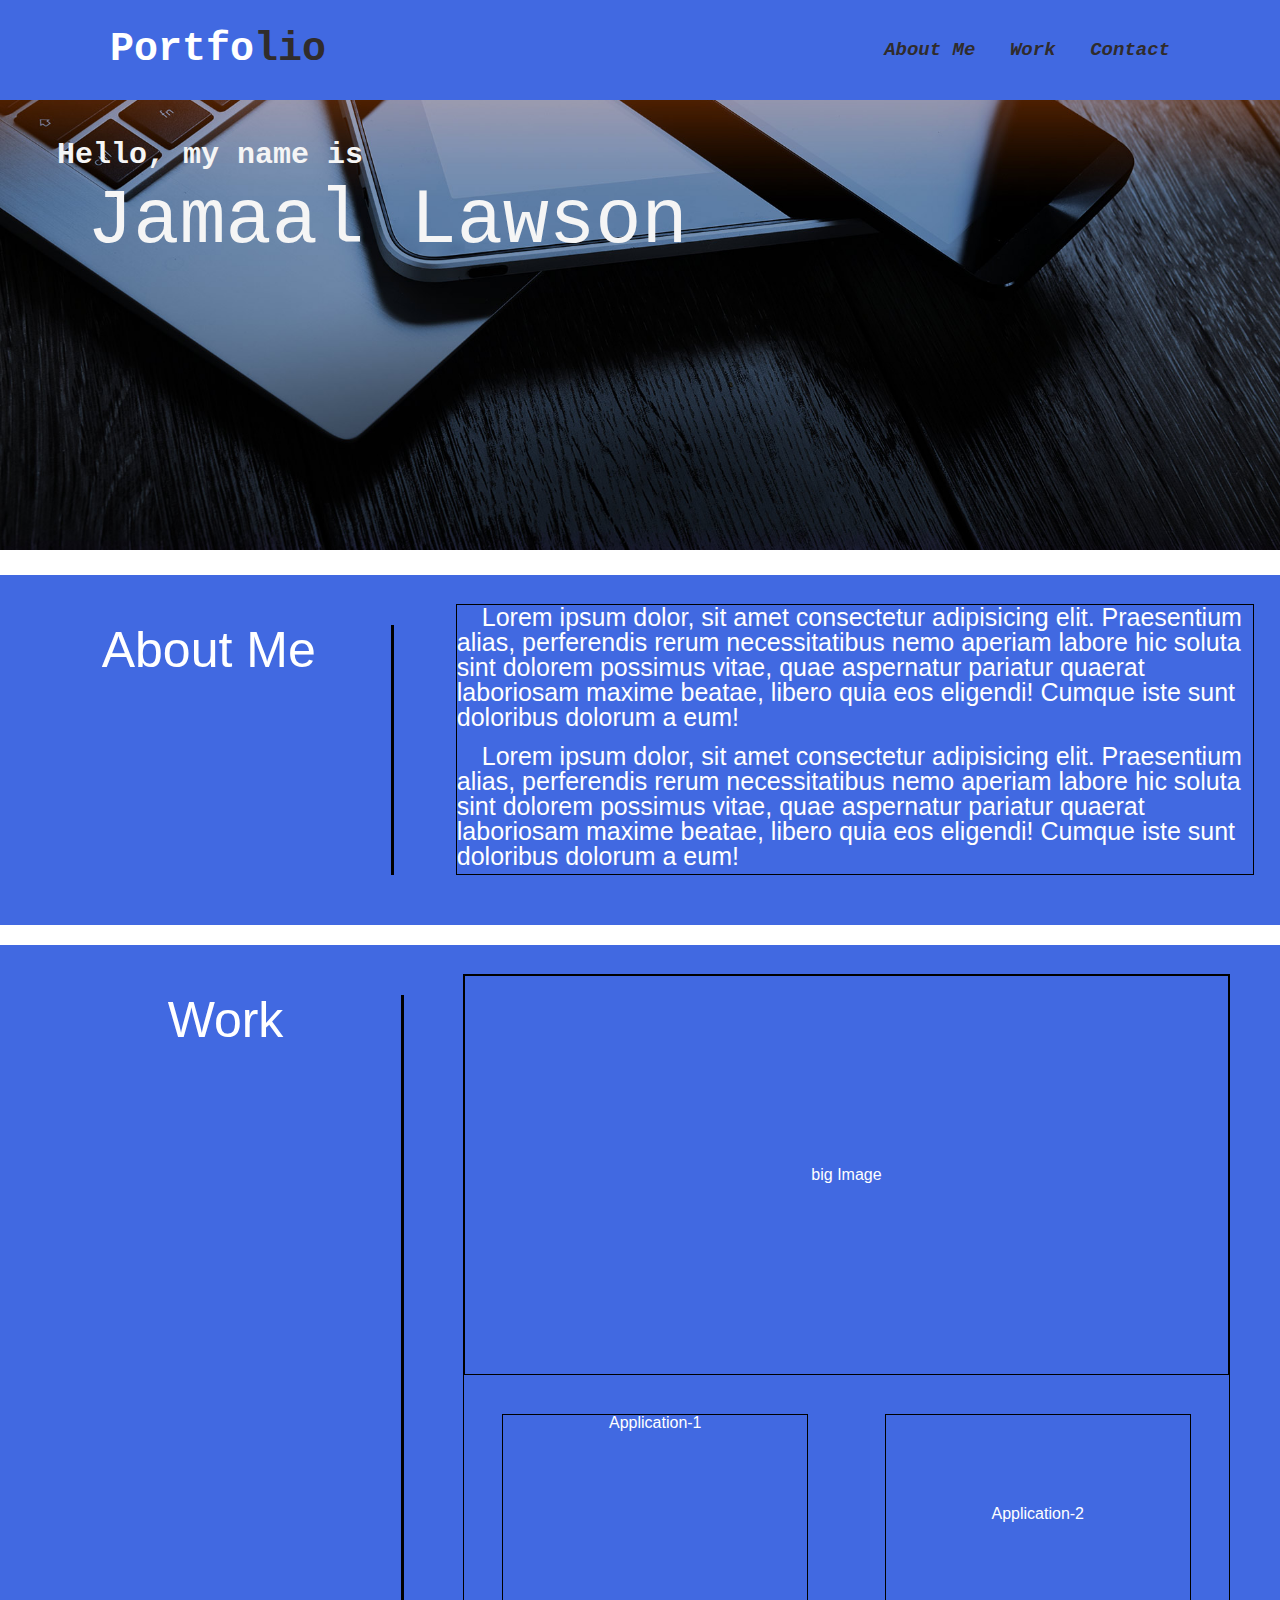
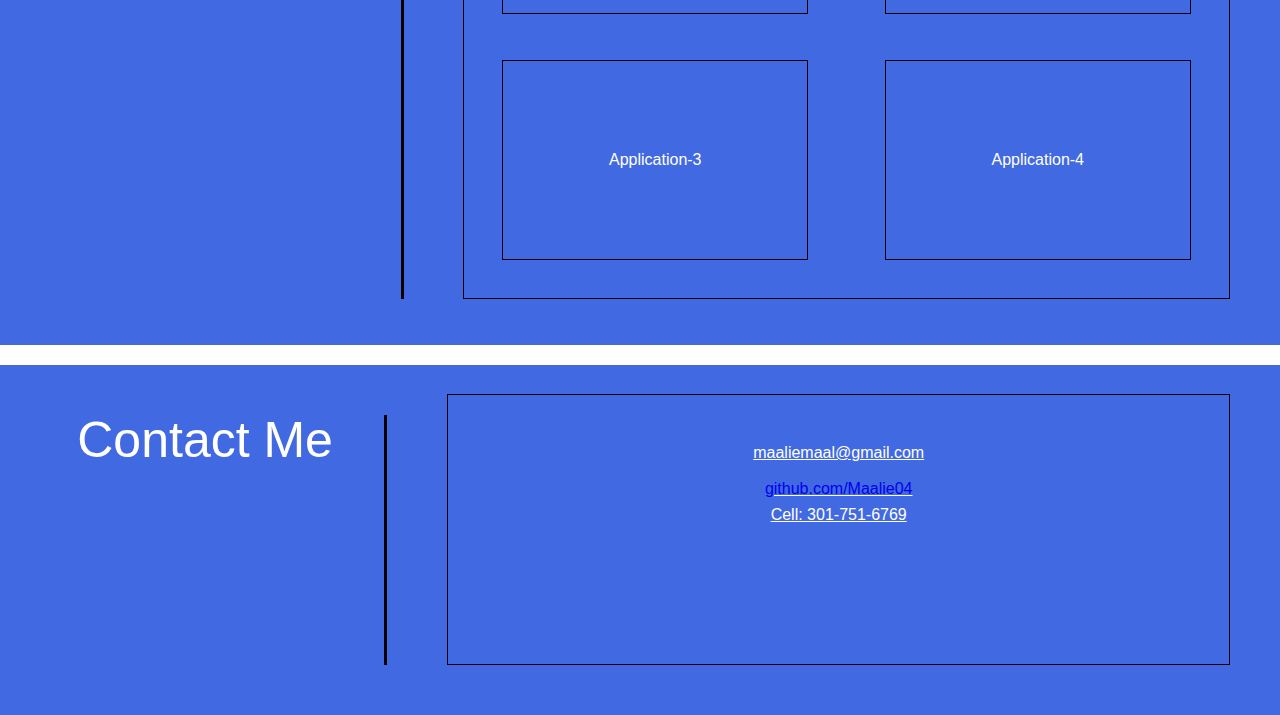
==== assets/index.html @ cdd0f2b6 "switching my borders from html to css" ====
<!DOCTYPE html>
<html lang="en">

<head>
    <meta charset="UTF-8">
    <meta http-equiv="X-UA-Compatible" content="IE=edge">
    <meta name="viewport" content="width=device-width, initial-scale=1.0">
    <title>My Portfolio</title>
    <link rel="stylesheet" href="reset.css" />
    <link rel="stylesheet" href="style.css" />
</head>

<body>
    <header>
        <nav class="navbar">
            <div class="con-box">
                <div class="banner"><a href="#">Portfo<span>lio</span></a></div>
                <ul class="menu">

                    <li><a href="#About">About Me</a></li>
                    <li><a href="#Work">Work</a></li>
                    <li><a href="#Contact">Contact</a></li>
                </ul>
            </div>
        </nav>
    </header>

    <section class="main" id="id-main">
        <div class="con-box">
            <div class="main-content">
                <div class="text-1">Hello, my name is</div>
                <div class="text-2">Jamaal Lawson </div>
            </div>
        </div>
    </section>

    <section id="About" class="About">
        <div class="left">About Me</div>
        <div class="right">Lorem ipsum dolor, sit amet consectetur adipisicing elit. Praesentium alias, perferendis rerum necessitatibus nemo aperiam labore hic soluta sint dolorem possimus vitae, quae aspernatur pariatur quaerat laboriosam maxime beatae, libero quia eos eligendi! Cumque iste sunt doloribus dolorum a eum! <p class="right-text">Lorem ipsum dolor, sit amet consectetur adipisicing elit. Praesentium alias, perferendis rerum necessitatibus nemo aperiam labore hic soluta sint dolorem possimus vitae, quae aspernatur pariatur quaerat laboriosam maxime beatae, libero quia eos eligendi! Cumque iste sunt doloribus dolorum a eum! </p></div>
        <!-- <img src="Images/profile-image.jpg" alt="placeholder image of myself" class="float-left" />
             <h2>About Me</h2>
              <p>I am currently a student learning Web Development</p> -->
    </section>
    <section id="Work" class="Work">
        <div class="left">Work</div>
        <div class="right" id="right">
            <div class="big-image" style="border: 1px solid black;">big Image</div>
            <div class="project-row-1" id="image-row-1">Application-1</div>
            <div class="project-row-2" id="image-row-2">Application-2</div> 
            <div class="project-row-3" id="image-row-3"">Application-3</div> 
            <div class="project-row-4" id="image-row-4"">Application-4</div> 
        </div>
        <!-- <img src="Images/profile-image.jpg" alt="placeholder image of work" class="float-right" />
              <h2>Work</h2>
                <p>I am currently unemployed</p> -->
    </section>
    <section id="Contact" class="Contact">
        <div class="left">Contact Me</div>
        <div class="right" id="right" style="border: 1px solid black;">
              <ul class="u-list">
                  <li class="list"><a href="mailto:maaliemaal@gmail.com">maaliemaal@gmail.com</a></li>
                  <li class="list-2"><a href="github.com/Maalie04">github.com/Maalie04</a></li>
                  <li class="list-1">Cell: 301-751-6769</li>
                </ul>
    </section>

</body>

</html>
---- assets/style.css ----
*{
    margin: 0;
    padding: 0;
    box-sizing: border-box;
    text-decoration: none;
}
/* styling my header and navbar */
.navbar {
    background: royalblue; /*im not sure if i want the position to be relative or fixed*/
    position: relative;
    width: 100%;
    padding: 30px;
    font-family: 'Courier New', Courier, monospace;
}

.con-box {
     max-width: 1300px;
     padding: 0 80px;
     margin: auto;
}

.navbar .con-box{
    display: flex;
    align-items: center;
    justify-content: space-between;
}

.navbar .menu li{
    list-style: none;
    display: inline-block;

}

.navbar .banner a{
    color: white;
    font-size: 40px;
    font-weight: 600;
}

.navbar .banner a span{
    color: rgb(48, 44, 44);
}

.navbar .menu li a{
    color: rgb(48, 44, 44);
    font-style: italic;
    font-size: 19px;
    font-weight: 650;
    margin-left: 25px;
} 

.navbar .menu li a:hover{
    color: white;
}

/* styling main section */
.main {
    display: flex;
    background-image: url(Images/portfolio-background.jpg);
    background-size: cover;
    background-position: center;
    width: 100%;
    margin-bottom: 25px;
    color: whitesmoke;
    min-height: 450px;
    font-family: 'Courier New', Courier, monospace;
}

.float-left {
    float: left;
    margin-right: 25px;
}

.float-right {
    float: right;
    margin-left: 25px;
}


.main .con-box{
    width: 100%;
    margin: auto 0 auto 10px;
}

.main .main-content .text-1{
     font-size: 30px;
     font: bolder;
     font-weight: 800;
     margin-left: -33px;
     margin-top: -185px;
     margin-bottom: 13px;
}

.main .main-content .text-2{
    font-size: 77px;
    margin-left: -3px;
    display: inline;
}

.info {
    width: 90%;
    display: inline-block;
    margin-left: 5%;
   
}

.left {
    width: 25%;
    margin-right: 5%;
    border-right: 3px solid black;
    font-size: 50px;
    text-align: center;
    flex-wrap: wrap;
    flex: 1;
}

.right{
    margin-top: -1.75%;
    width: 65%;
    display: flex;
    flex-wrap: wrap;
    flex-direction: row;
    border: 1px solid black;
}

.About {
    margin-bottom: 20px;
    padding: 50px;
    height: 350px;
    font-family: 'Gill Sans', 'Gill Sans MT', Calibri, 'Trebuchet MS', sans-serif;
    background-color: royalblue;
    color: #ffffff;
    display: flex;
    flex-wrap: wrap;
    flex-direction: row;
    margin-left: -1.5rem;
    margin-right: -1.5rem;
   
    
}

.right-text {
    margin-top: 9.5px;
}

.About .right {
    font-size: 25px;
    text-indent: 25px;
}

.About img {
    max-height: 200px;
}

.About h2 {
    margin-bottom: 20px;
    font-size: 30px;
}

.Work {
    margin-bottom: 20px; 
    padding: 50px;
    height: 1000px;
    font-family: 'Gill Sans', 'Gill Sans MT', Calibri, 'Trebuchet MS', sans-serif;
    background-color: royalblue;
    color: #ffffff;
    display: flex;
    flex-wrap: wrap;
    justify-content: center;
}

.big-image {
    height: 400px;
    display: flex;
    flex-wrap: wrap;
    justify-content: center;
    align-items: center;
    align-content: center;
    flex: 1;
    width: 80%;
    flex-basis: 100%;
}

.project-row-1{
   height: 200px;
   display: flex;
   flex-wrap: wrap;
   flex-direction: row;
   flex: 1 0 25%;
   margin: 5%;
   margin-top: 5%;
   justify-content: center;
   border: 1px solid black;
 /*  align-items: center; */
  
   
}

.project-row-2{
    height: 200px;
    display: flex;
    flex-wrap: wrap;
    flex-direction: row;
    flex: 1 0 25%;
    align-items: center;
    margin: 5%;
    margin-top: 5%;
    justify-content: center;
    border: 1px solid black;
   
 }
 .project-row-3{
    height: 200px;
    display: flex;
    flex-wrap: wrap;
    flex-direction: row;
    margin: 5%;
    margin-top: 1%;
    justify-content: center;
    border: 1px solid black;
    align-items: center;
    flex: 1 0 25%;
    
  
    
 }
 .project-row-4{
     height: 200px;
    display: flex;
    flex-wrap: wrap;
    flex-direction: row;
    margin: 5%;
    margin-top: 1%;
    justify-content: center;
    border: 1px solid black;
    align-items: center;
    flex: 1 1 25%;
    
 }
 
 
 



.Work img {
    max-height: 200px;
}

.Work h2 {
    margin-bottom: 20px;
    font-size: 30px;
}




.Contact {
    margin-bottom: 20px;
    padding: 50px;
    height: 350px;
    font-family: 'Gill Sans', 'Gill Sans MT', Calibri, 'Trebuchet MS', sans-serif;
    text-decoration-line: none;
    background-color: royalblue;
    color: #ffffff;
    display: flex;
    margin-left: -1.5rem;
}

.u-list {
    margin: 50px auto;
}

.list {
    display: inline-block;
    text-decoration: underline;
    text-align: center;
    margin: 10px;
    margin-top: -100px;
}

.list-1 {
    margin: 10px;
    text-align: center;
    text-decoration: underline;
}

.list-2 {
    margin: 10px;
    text-align: center;
    text-decoration: underline;
}

.list a {
    color: white;
}

.Contact .right{
    display: flex;
    flex-direction: row;
}

.Contact img {
    max-height: 200px;
}

.Contact h2 {
    margin-bottom: 20px;
    font-size: 30px;
}

.Contact .Contact-text li a{
    color: rgb(48, 44, 44);
    font-style: italic;
    font-size: 19px;
    font-weight: 650;
    margin-left: 25px;
    text-decoration: underline;
}

/* resizing the page for various screens and devices */
@media screen and (max-width: 991px){
    .con-box {
        padding: 0 50px;
        margin: auto;
   }
}
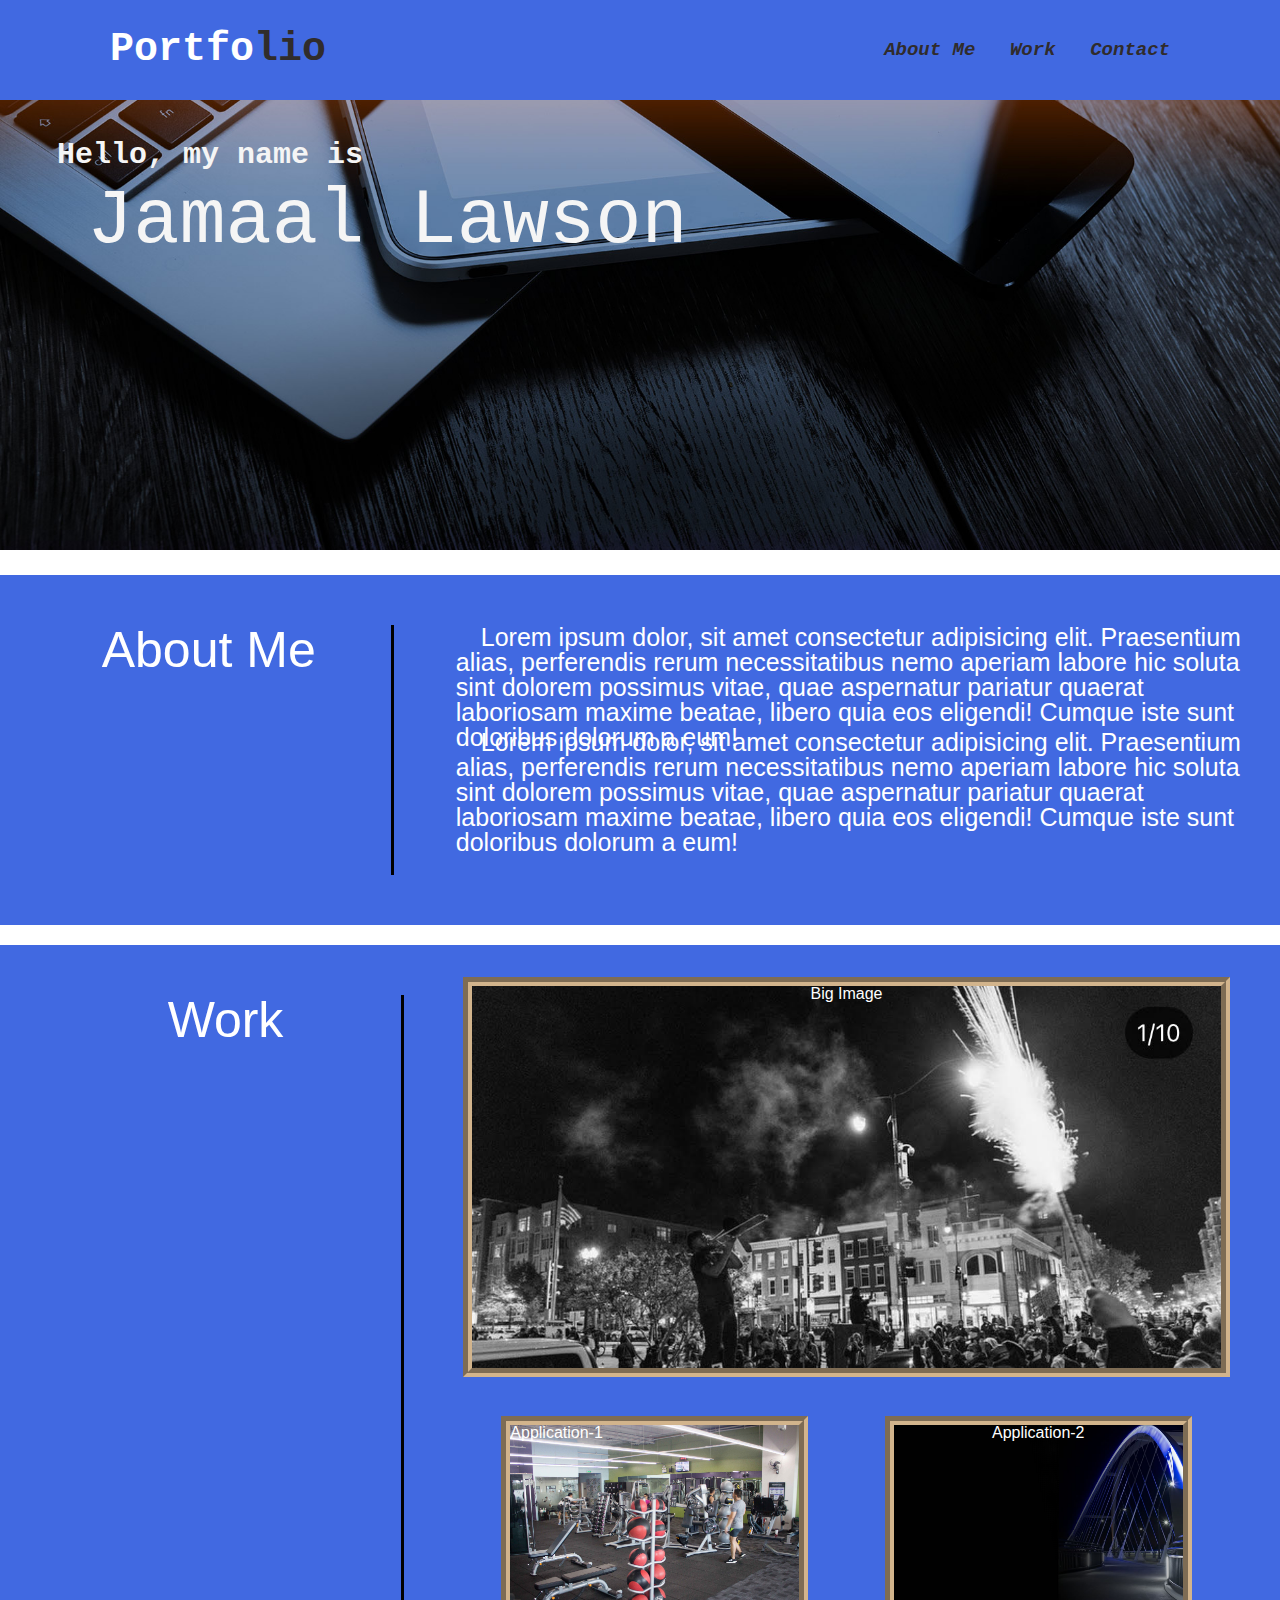
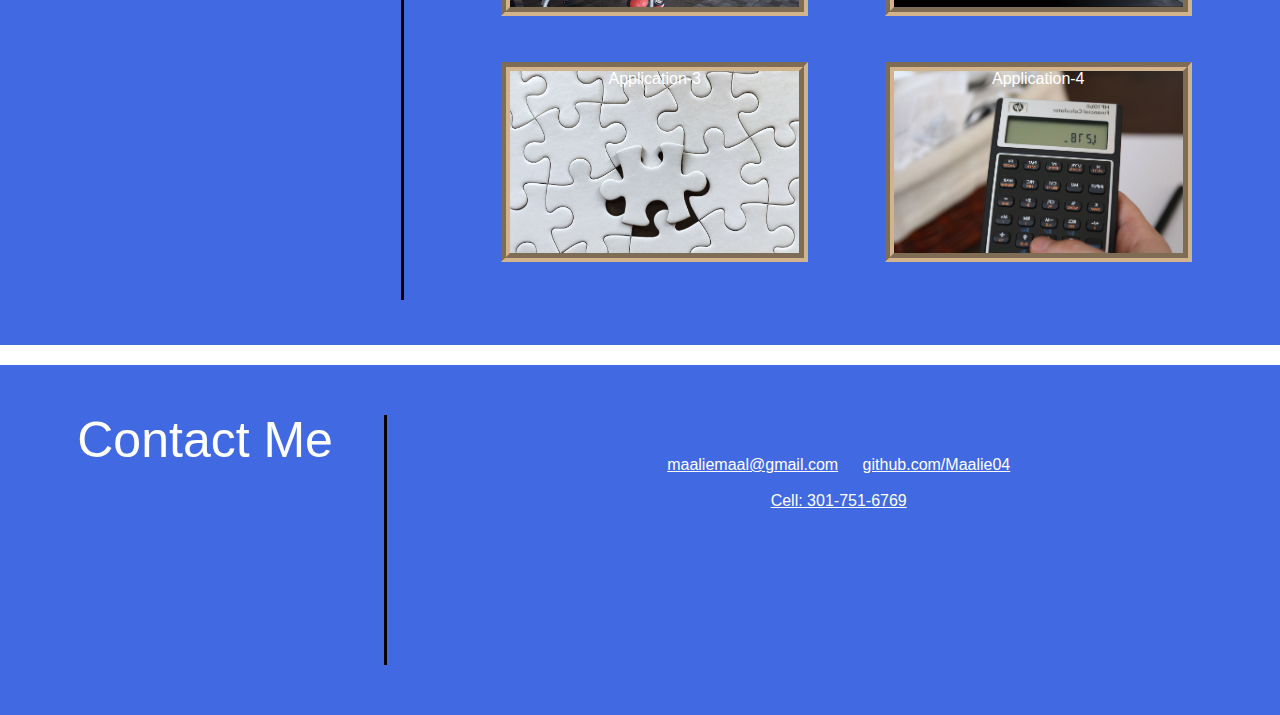
==== commit bfc4c83c: "adding diffent borders and a hover attribute to my pictures" ====
--- a/assets/index.html
+++ b/assets/index.html
@@ -44,7 +44,8 @@
     <section id="Work" class="Work">
         <div class="left">Work</div>
         <div class="right" id="right">
-            <div class="big-image" style="border: 1px solid black;">big Image</div>
+            <div class="big-image" >Big Image
+            </div>
             <div class="project-row-1" id="image-row-1">Application-1</div>
             <div class="project-row-2" id="image-row-2">Application-2</div> 
             <div class="project-row-3" id="image-row-3"">Application-3</div> 
@@ -56,7 +57,7 @@
     </section>
     <section id="Contact" class="Contact">
         <div class="left">Contact Me</div>
-        <div class="right" id="right" style="border: 1px solid black;">
+        <div class="right" id="right">
               <ul class="u-list">
                   <li class="list"><a href="mailto:maaliemaal@gmail.com">maaliemaal@gmail.com</a></li>
                   <li class="list-2"><a href="github.com/Maalie04">github.com/Maalie04</a></li>
--- a/assets/style.css
+++ b/assets/style.css
@@ -115,12 +115,12 @@
 }
 
 .right{
-    margin-top: -1.75%;
+    margin-top: -1.5%;
     width: 65%;
     display: flex;
     flex-wrap: wrap;
     flex-direction: row;
-    border: 1px solid black;
+  /*  border: 1px solid black; */
 }
 
 .About {
@@ -140,10 +140,11 @@
 }
 
 .right-text {
-    margin-top: 9.5px;
+    margin-top: -40.5px;
 }
 
 .About .right {
+    margin-top: -0.5px;
     font-size: 25px;
     text-indent: 25px;
 }
@@ -171,14 +172,20 @@
 
 .big-image {
     height: 400px;
-    display: flex;
-    flex-wrap: wrap;
-    justify-content: center;
-    align-items: center;
-    align-content: center;
-    flex: 1;
-    width: 80%;
-    flex-basis: 100%;
+    border: 9px solid tan;
+    border-style: groove;
+    display: flex;
+    flex-wrap: wrap;
+    justify-content: center; 
+    flex: 1 1 100%;
+    background-image: url("Images/1band.jpeg.png");
+    background-size: cover;
+}
+.big-image:hover {
+    color: red;
+    box-shadow: red;
+    transform: scale(1.1);
+    box-shadow: 0px 0px 50px yellow;
 }
 
 .project-row-1{
@@ -189,26 +196,39 @@
    flex: 1 0 25%;
    margin: 5%;
    margin-top: 5%;
-   justify-content: center;
-   border: 1px solid black;
- /*  align-items: center; */
-  
-   
-}
-
+   background-image: url("Images/fitness.jpg");
+   background-size: cover;
+   border: 9px solid tan;
+   border-style: groove;   
+}
+
+.project-row-1:hover {
+    color: red;
+    box-shadow: red;
+    transform: scale(1.1);
+    box-shadow: 0px 0px 50px yellow;
+}
 .project-row-2{
     height: 200px;
     display: flex;
     flex-wrap: wrap;
     flex-direction: row;
     flex: 1 0 25%;
-    align-items: center;
     margin: 5%;
     margin-top: 5%;
     justify-content: center;
-    border: 1px solid black;
-   
+    border: 9px solid tan;
+    border-style: groove;
+    background-image: url("Images/led-image.jpg");
+    background-size: cover;
  }
+ 
+.project-row-2:hover {
+    color: red;
+    box-shadow: red;
+    transform: scale(1.1);
+    box-shadow: 0px 0px 50px yellow;
+}
  .project-row-3{
     height: 200px;
     display: flex;
@@ -217,13 +237,19 @@
     margin: 5%;
     margin-top: 1%;
     justify-content: center;
-    border: 1px solid black;
-    align-items: center;
+    border: 9px solid tan;
+    border-style: groove;
+    background-image: url("Images/puzzles.jpg");
+    background-size: cover;
     flex: 1 0 25%;
-    
-  
-    
  }
+ 
+.project-row-3:hover {
+    color: red;
+    box-shadow: red;
+    transform: scale(1.1);
+    box-shadow: 0px 0px 50px yellow;
+}
  .project-row-4{
      height: 200px;
     display: flex;
@@ -232,17 +258,19 @@
     margin: 5%;
     margin-top: 1%;
     justify-content: center;
-    border: 1px solid black;
-    align-items: center;
-    flex: 1 1 25%;
-    
+    border: 9px solid tan;
+    border-style: groove;
+    background-image: url("Images/calculator.jpg");
+    background-size: cover;
+    flex: 1 1 25%;  
  }
- 
- 
- 
-
-
-
+
+.project-row-4:hover {
+    color: red;
+    box-shadow: red;
+    transform: scale(1.1);
+    box-shadow: 0px 0px 50px yellow;
+}
 .Work img {
     max-height: 200px;
 }
@@ -251,10 +279,6 @@
     margin-bottom: 20px;
     font-size: 30px;
 }
-
-
-
-
 .Contact {
     margin-bottom: 20px;
     padding: 50px;
@@ -278,21 +302,31 @@
     margin: 10px;
     margin-top: -100px;
 }
-
+.list a {
+    color: white;
+}
+.list  a:hover{
+    color: black;
+}
 .list-1 {
     margin: 10px;
     text-align: center;
     text-decoration: underline;
 }
-
+.list-1:hover{
+    color: black;
+}
 .list-2 {
+    display: inline-block;
     margin: 10px;
     text-align: center;
     text-decoration: underline;
 }
-
-.list a {
+.list-2 a {
     color: white;
+}
+.list-2 a:hover{
+    color: black;
 }
 
 .Contact .right{
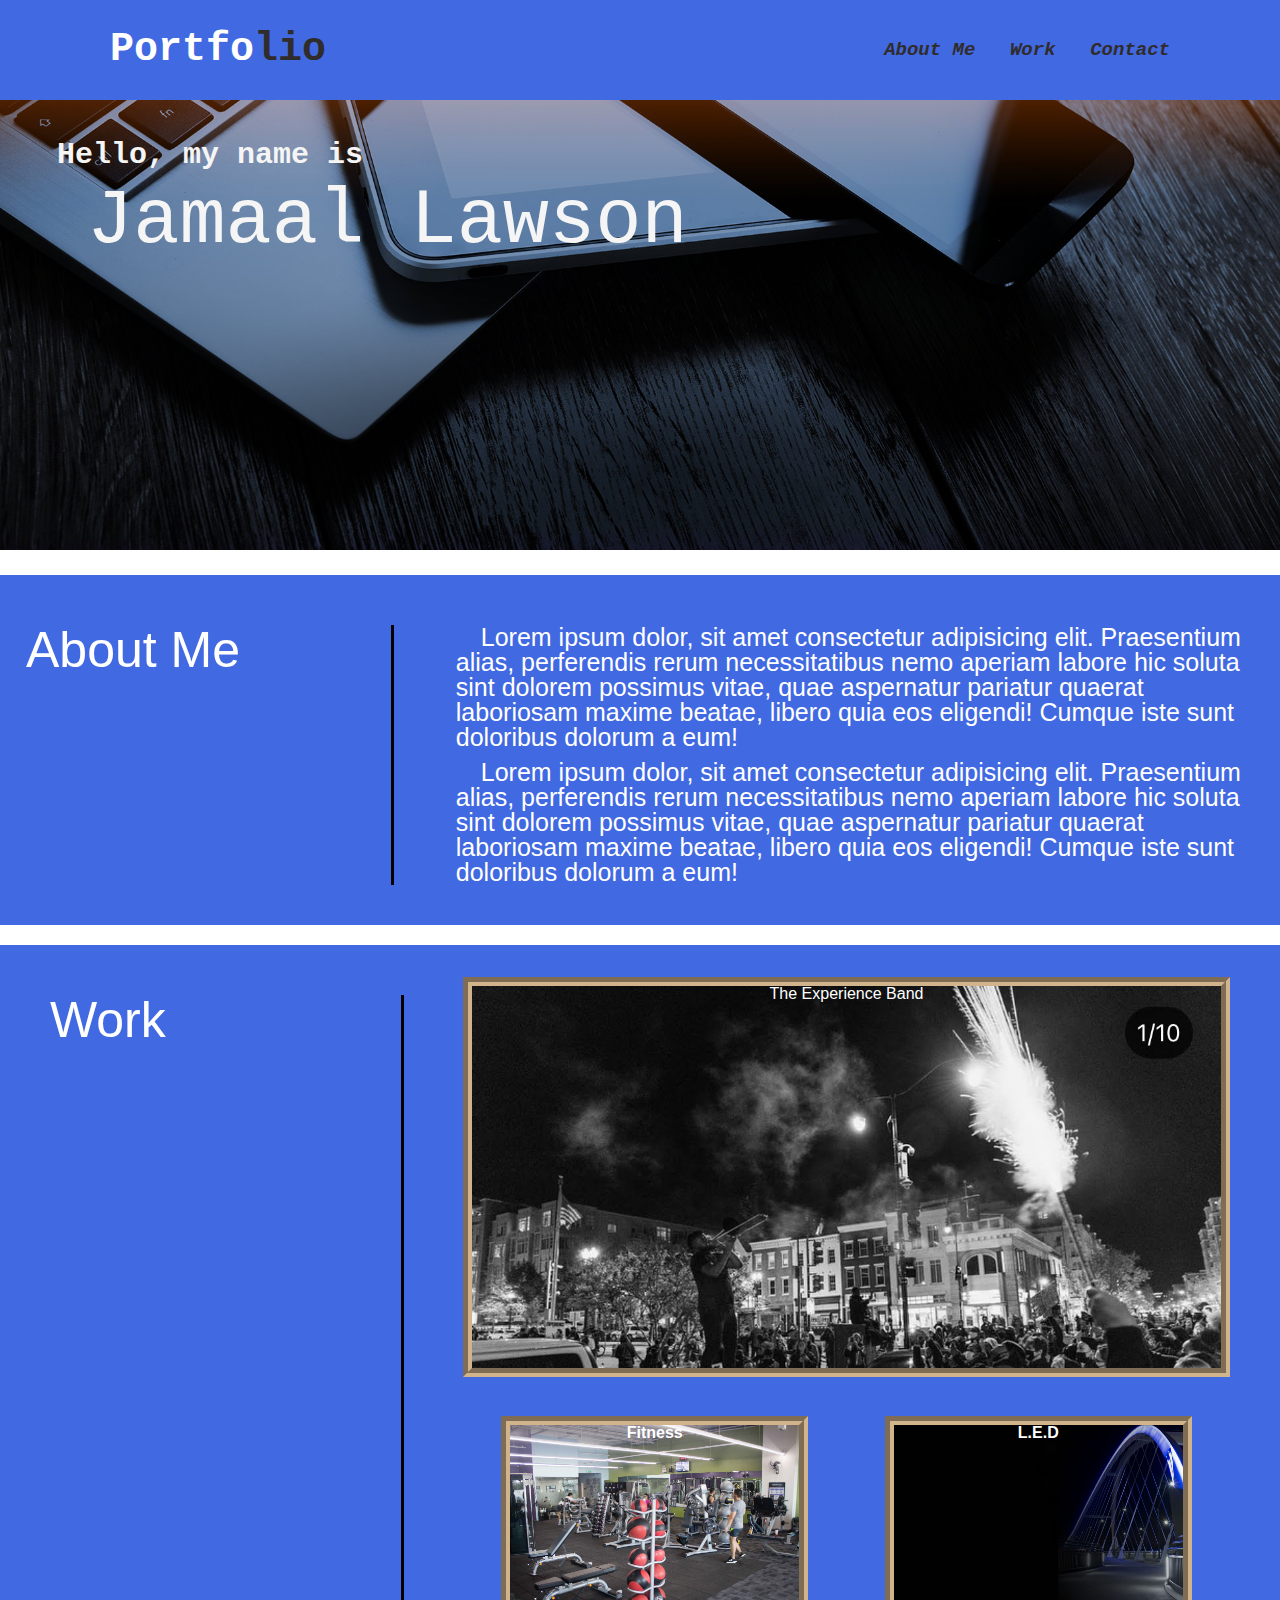
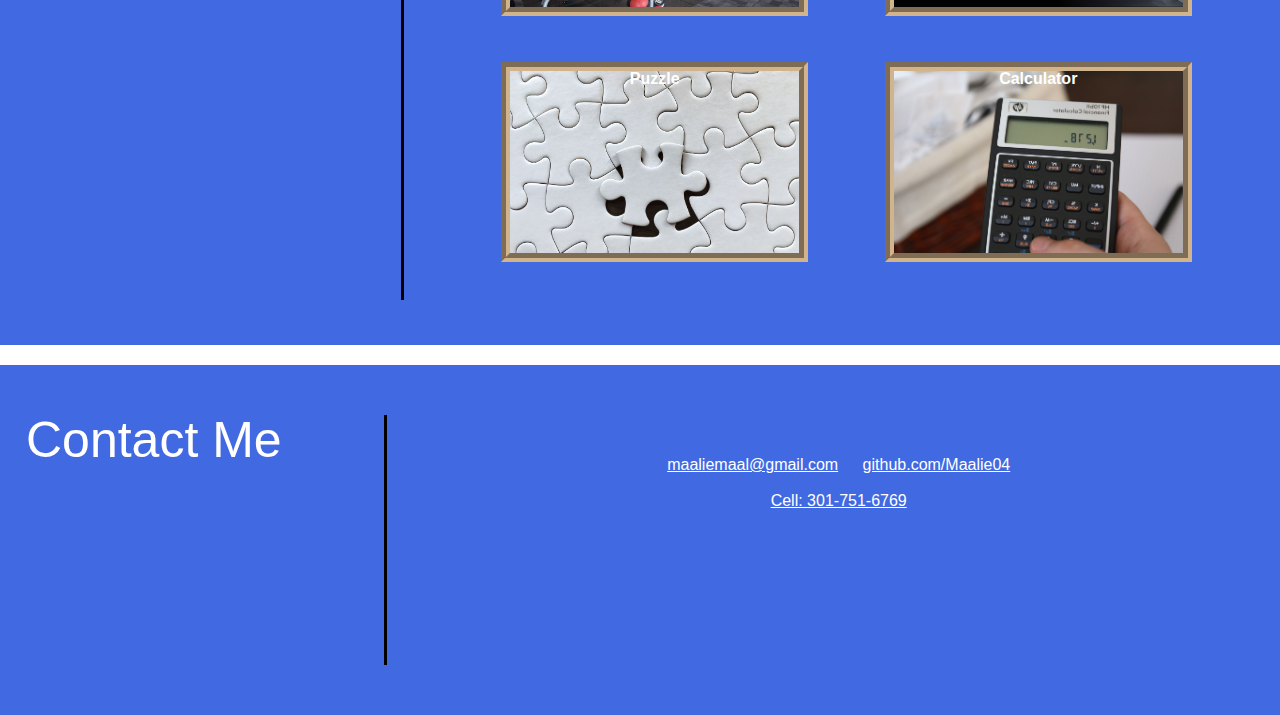
==== commit 254fe183: "rearanging my element names for project-row, and trying to make the site responsive" ====
--- a/assets/index.html
+++ b/assets/index.html
@@ -44,12 +44,11 @@
     <section id="Work" class="Work">
         <div class="left">Work</div>
         <div class="right" id="right">
-            <div class="big-image" >Big Image
-            </div>
-            <div class="project-row-1" id="image-row-1">Application-1</div>
-            <div class="project-row-2" id="image-row-2">Application-2</div> 
-            <div class="project-row-3" id="image-row-3"">Application-3</div> 
-            <div class="project-row-4" id="image-row-4"">Application-4</div> 
+            <div class="big-image" >The Experience Band</div>
+            <div class="project-row-1" id="image-row-1">Fitness</div>
+            <div class="project-row-2" id="image-row-2">L.E.D</div> 
+            <div class="project-row-3" id="image-row-3"">Puzzle</div> 
+            <div class="project-row-4" id="image-row-4"">Calculator</div> 
         </div>
         <!-- <img src="Images/profile-image.jpg" alt="placeholder image of work" class="float-right" />
               <h2>Work</h2>
@@ -60,8 +59,8 @@
         <div class="right" id="right">
               <ul class="u-list">
                   <li class="list"><a href="mailto:maaliemaal@gmail.com">maaliemaal@gmail.com</a></li>
-                  <li class="list-2"><a href="github.com/Maalie04">github.com/Maalie04</a></li>
-                  <li class="list-1">Cell: 301-751-6769</li>
+                  <li class="list-1"><a href="github.com/Maalie04">github.com/Maalie04</a></li>
+                  <li class="list-2">Cell: 301-751-6769</li>
                 </ul>
     </section>
 
--- a/assets/style.css
+++ b/assets/style.css
@@ -112,6 +112,7 @@
     text-align: center;
     flex-wrap: wrap;
     flex: 1;
+    display: flex;
 }
 
 .right{
@@ -135,12 +136,10 @@
     flex-direction: row;
     margin-left: -1.5rem;
     margin-right: -1.5rem;
-   
-    
 }
 
 .right-text {
-    margin-top: -40.5px;
+    margin-top: 10.5px;
 }
 
 .About .right {
@@ -190,6 +189,8 @@
 
 .project-row-1{
    height: 200px;
+   justify-content: center;
+   font-weight: 700;
    display: flex;
    flex-wrap: wrap;
    flex-direction: row;
@@ -210,6 +211,7 @@
 }
 .project-row-2{
     height: 200px;
+    font-weight: 700;
     display: flex;
     flex-wrap: wrap;
     flex-direction: row;
@@ -231,6 +233,7 @@
 }
  .project-row-3{
     height: 200px;
+    font-weight: 700;
     display: flex;
     flex-wrap: wrap;
     flex-direction: row;
@@ -251,7 +254,8 @@
     box-shadow: 0px 0px 50px yellow;
 }
  .project-row-4{
-     height: 200px;
+    height: 200px;
+    font-weight: 700;
     display: flex;
     flex-wrap: wrap;
     flex-direction: row;
@@ -305,19 +309,22 @@
 .list a {
     color: white;
 }
-.list  a:hover{
+.list a:hover{
     color: black;
 }
 .list-1 {
+    display: inline-block;
     margin: 10px;
     text-align: center;
     text-decoration: underline;
 }
-.list-1:hover{
+.list-1 a {
+    color: white;
+}
+.list-1 a:hover{
     color: black;
 }
 .list-2 {
-    display: inline-block;
     margin: 10px;
     text-align: center;
     text-decoration: underline;
@@ -354,9 +361,17 @@
 
 /* resizing the page for various screens and devices */
 @media screen and (max-width: 991px){
-    .con-box {
+    .About {
         padding: 0 50px;
         margin: auto;
    }
-}
-
+
+@media screen and (min-width: 768px) {
+    /* on tablets, set columns to only be 50% of the width and not grow */
+    .About {
+      flex: 0 0 50%;
+      max-width: 50%;
+    }
+
+}
+
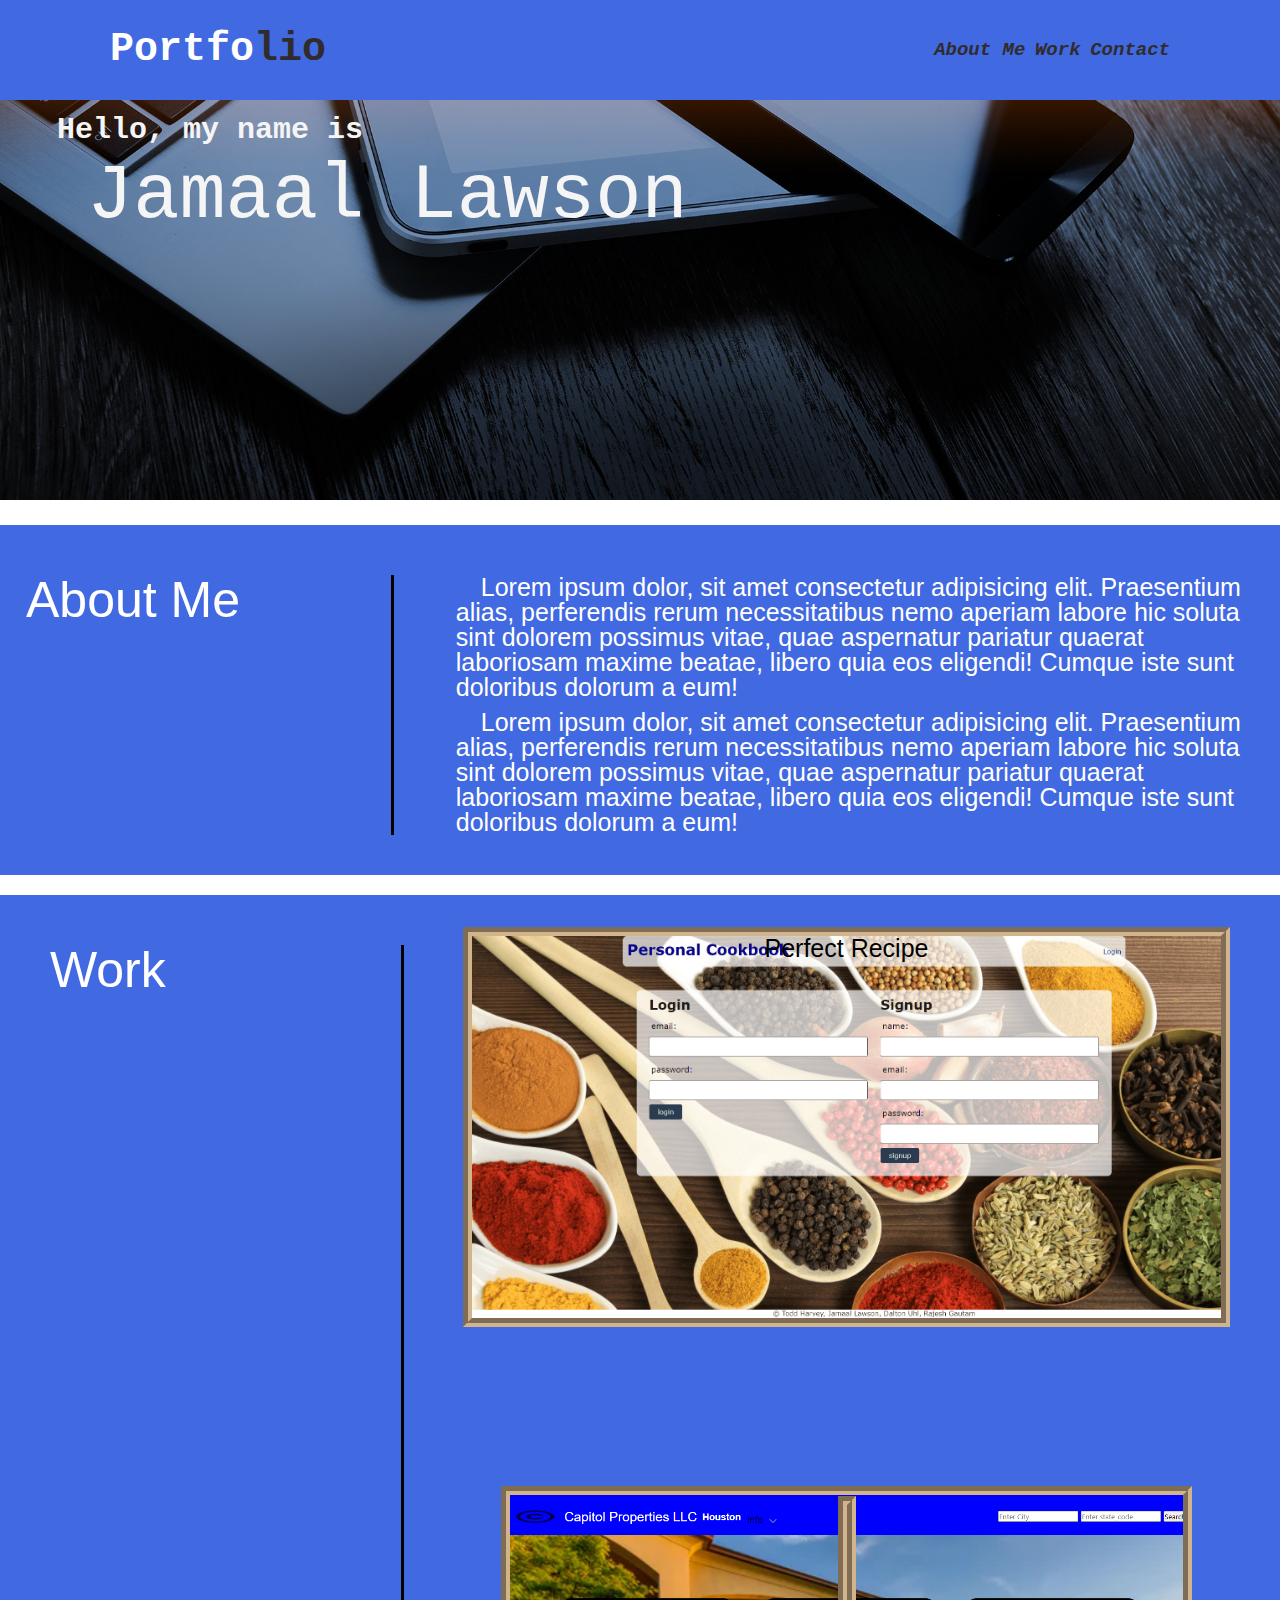
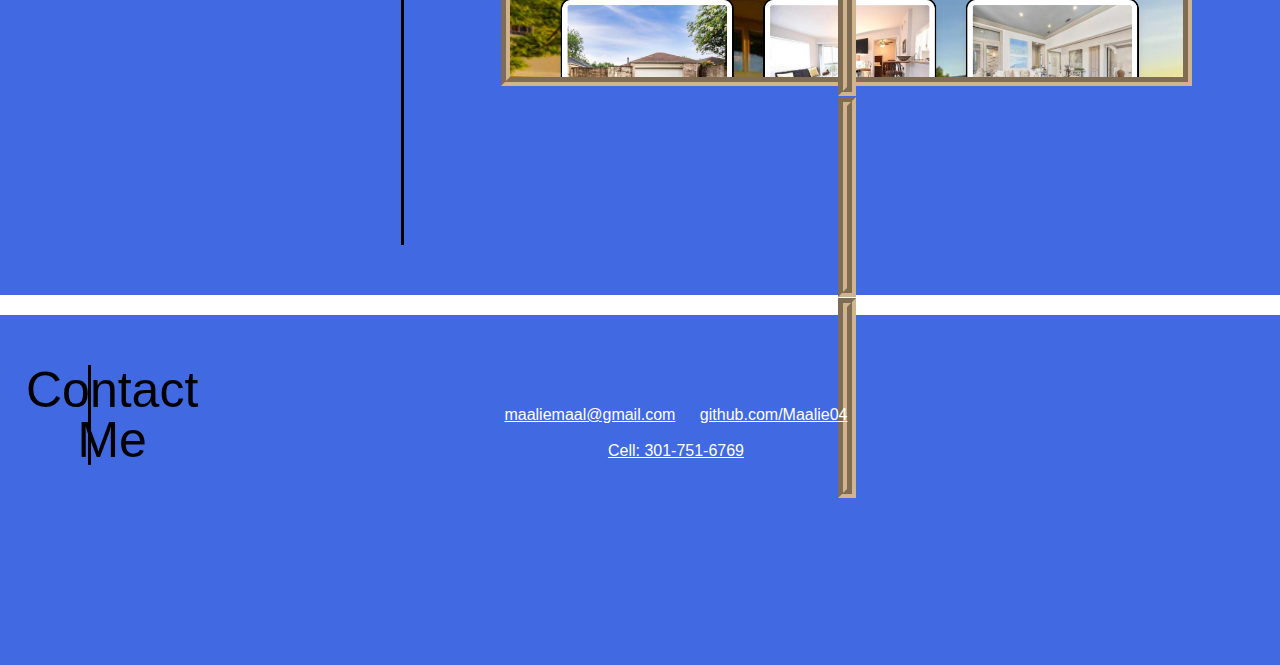
==== commit 3ad05926: "adjusting portfolio" ====
--- a/assets/index.html
+++ b/assets/index.html
@@ -44,11 +44,11 @@
     <section id="Work" class="Work">
         <div class="left">Work</div>
         <div class="right" id="right">
-            <div class="big-image" >The Experience Band</div>
-            <div class="project-row-1" id="image-row-1">Fitness</div>
-            <div class="project-row-2" id="image-row-2">L.E.D</div> 
-            <div class="project-row-3" id="image-row-3"">Puzzle</div> 
-            <div class="project-row-4" id="image-row-4"">Calculator</div> 
+            <div class="big-image" >Perfect Recipe <a href = "https://tranquil-springs-98499.herokuapp.com"></a></div> 
+            <div class="project-row-1" id="image-row-1"><a href=""</div>
+            <div class="project-row-2" id="image-row-2"></div> 
+            <div class="project-row-3" id="image-row-3""></div> 
+            <div class="project-row-4" id="image-row-4""></div> 
         </div>
         <!-- <img src="Images/profile-image.jpg" alt="placeholder image of work" class="float-right" />
               <h2>Work</h2>
--- a/assets/style.css
+++ b/assets/style.css
@@ -4,6 +4,7 @@
     box-sizing: border-box;
     text-decoration: none;
 }
+
 /* styling my header and navbar */
 .navbar {
     background: royalblue; /*im not sure if i want the position to be relative or fixed*/
@@ -11,30 +12,34 @@
     width: 100%;
     padding: 30px;
     font-family: 'Courier New', Courier, monospace;
-}
+    flex-wrap: wrap;
+    }
+
 
 .con-box {
      max-width: 1300px;
      padding: 0 80px;
-     margin: auto;
+     display: inline;
 }
 
 .navbar .con-box{
     display: flex;
-    align-items: center;
+    align-items: center; 
     justify-content: space-between;
+    
 }
 
 .navbar .menu li{
     list-style: none;
     display: inline-block;
-
-}
-
-.navbar .banner a{
+    }
+
+
+.navbar .banner a {
     color: white;
     font-size: 40px;
     font-weight: 600;
+    margin-right: 20px; 
 }
 
 .navbar .banner a span{
@@ -46,8 +51,8 @@
     font-style: italic;
     font-size: 19px;
     font-weight: 650;
-    margin-left: 25px;
 } 
+
 
 .navbar .menu li a:hover{
     color: white;
@@ -62,20 +67,9 @@
     width: 100%;
     margin-bottom: 25px;
     color: whitesmoke;
-    min-height: 450px;
+    min-height: 400px;
     font-family: 'Courier New', Courier, monospace;
 }
-
-.float-left {
-    float: left;
-    margin-right: 25px;
-}
-
-.float-right {
-    float: right;
-    margin-left: 25px;
-}
-
 
 .main .con-box{
     width: 100%;
@@ -94,14 +88,6 @@
 .main .main-content .text-2{
     font-size: 77px;
     margin-left: -3px;
-    display: inline;
-}
-
-.info {
-    width: 90%;
-    display: inline-block;
-    margin-left: 5%;
-   
 }
 
 .left {
@@ -111,8 +97,8 @@
     font-size: 50px;
     text-align: center;
     flex-wrap: wrap;
+    display: flex;
     flex: 1;
-    display: flex;
 }
 
 .right{
@@ -143,6 +129,7 @@
 }
 
 .About .right {
+    display: flex;
     margin-top: -0.5px;
     font-size: 25px;
     text-indent: 25px;
@@ -170,6 +157,8 @@
 }
 
 .big-image {
+    font-size: 25px;
+    color: black;
     height: 400px;
     border: 9px solid tan;
     border-style: groove;
@@ -177,17 +166,21 @@
     flex-wrap: wrap;
     justify-content: center; 
     flex: 1 1 100%;
-    background-image: url("Images/1band.jpeg.png");
+    background-image: url("./Images/personal-cookbook-2.png");
     background-size: cover;
 }
+a {
+    color:black;
+}
 .big-image:hover {
-    color: red;
-    box-shadow: red;
+    color: black;
+    box-shadow: black;
     transform: scale(1.1);
     box-shadow: 0px 0px 50px yellow;
 }
 
 .project-row-1{
+   color: black;
    height: 200px;
    justify-content: center;
    font-weight: 700;
@@ -197,10 +190,13 @@
    flex: 1 0 25%;
    margin: 5%;
    margin-top: 5%;
-   background-image: url("Images/fitness.jpg");
+   background-image: url("./Images/2021-07-20\ \(3\).png");
    background-size: cover;
    border: 9px solid tan;
    border-style: groove;   
+}
+ a{
+color: black;
 }
 
 .project-row-1:hover {
@@ -221,7 +217,7 @@
     justify-content: center;
     border: 9px solid tan;
     border-style: groove;
-    background-image: url("Images/led-image.jpg");
+    background-image: url("./Images/codeQuiz.png");
     background-size: cover;
  }
  
@@ -242,7 +238,7 @@
     justify-content: center;
     border: 9px solid tan;
     border-style: groove;
-    background-image: url("Images/puzzles.jpg");
+    background-image: url("./Images/2021-07-20\ \(28\).png");
     background-size: cover;
     flex: 1 0 25%;
  }
@@ -262,11 +258,12 @@
     margin: 5%;
     margin-top: 1%;
     justify-content: center;
+    align-items: flex-start;
     border: 9px solid tan;
     border-style: groove;
-    background-image: url("Images/calculator.jpg");
-    background-size: cover;
-    flex: 1 1 25%;  
+    background-image: url("Images/2021-07-20\ \(29\).png");
+    background-size: contain;
+    flex: 1 0 25%;  
  }
 
 .project-row-4:hover {
@@ -359,19 +356,67 @@
     text-decoration: underline;
 }
 
-/* resizing the page for various screens and devices */
-@media screen and (max-width: 991px){
-    .About {
-        padding: 0 50px;
-        margin: auto;
-   }
-
-@media screen and (min-width: 768px) {
-    /* on tablets, set columns to only be 50% of the width and not grow */
-    .About {
-      flex: 0 0 50%;
-      max-width: 50%;
-    }
-
-}
-
+    @media screen and (max-width: 768px) {
+    .navbar .banner a {
+        display: block;
+        margin-right: 0px;
+        font-size: 20px;
+    }
+    .About .left {
+        border-style: none;
+        font-size: 20px;
+    }
+    .About .right {
+        display: block;
+        font-size: 2.5vh;
+    }
+    .navbar .menu li a {
+        display: block;
+        font-size: 10px;
+    }
+    .Work .left {
+        border-style: none;
+        font-size: 20px;
+    }
+    .Contact .left {
+        border-style: none;
+        font-size: 20px;
+    }
+    
+    .list {
+        margin: 0px;
+     }
+
+    .list-1 {
+        margin: 0px;
+     }
+
+    .list-2 {
+        margin: 0px;
+        text-align: start;
+     }
+    .main {
+        height: 00px;
+    }
+
+    .main .main-content .text-1{
+        font-size: 25px;
+        text-align: center;
+        margin-left: 0px;
+        margin-top: 0px;
+        margin-bottom: 0px;
+
+    }
+
+    .main .main-content .text-2{
+        font-size: 25px;
+        text-align: center;
+        margin: auto auto;
+    }
+}
+    @media screen and (max-width: 1042px) {
+        .About .right {
+            display: block;
+            font-size: 2.5vh;
+    }
+}
